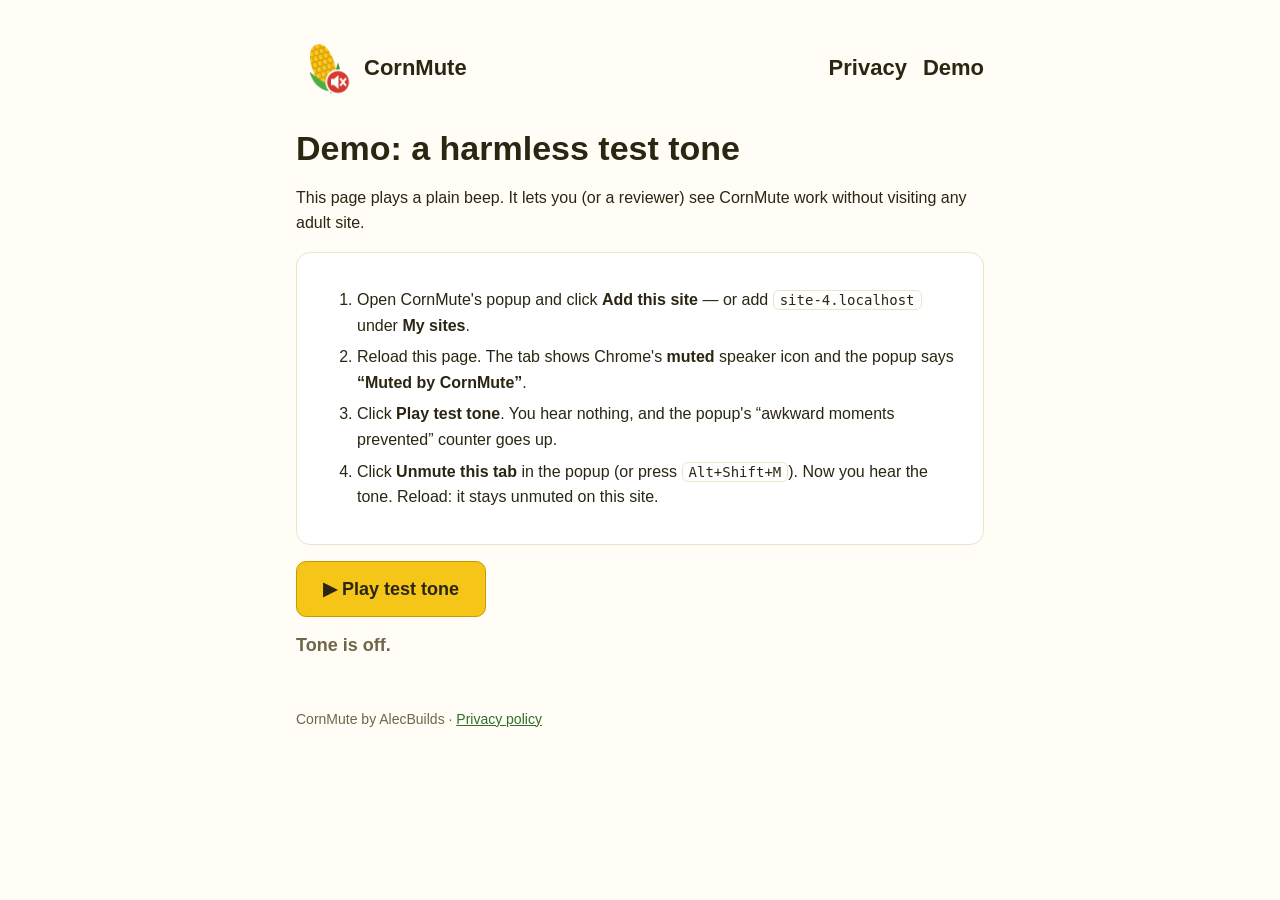
==== demo.html @ ad5e20b4 "Add files via upload" ====
<!doctype html>
<html lang="en">
<head>
<meta charset="utf-8"><meta name="viewport" content="width=device-width, initial-scale=1">
<title>CornMute demo – test tone</title>
<link rel="icon" href="favicon.png"><link rel="stylesheet" href="style.css">
<style>
  #play { font-size: 18px; padding: 16px 26px; }
  #state { font-weight: 700; font-size: 18px; margin-top: 14px; }
  ol li { margin: 6px 0; }
</style>
</head>
<body><main>
<header class="top"><img src="icon128.png" alt="CornMute icon"><a href="./">CornMute</a>
  <nav><a href="privacy.html">Privacy</a><a href="demo.html">Demo</a></nav></header>

<h1>Demo: a harmless test tone</h1>
<p>This page plays a plain beep. It lets you (or a reviewer) see CornMute work without visiting any adult site.</p>

<div class="card">
  <ol>
    <li>Open CornMute's popup and click <b>Add this site</b> — or add <code id="host">this site</code> under <b>My sites</b>.</li>
    <li>Reload this page. The tab shows Chrome's <b>muted</b> speaker icon and the popup says <b>“Muted by CornMute”</b>.</li>
    <li>Click <b>Play test tone</b>. You hear nothing, and the popup's “awkward moments prevented” counter goes up.</li>
    <li>Click <b>Unmute this tab</b> in the popup (or press <kbd>Alt+Shift+M</kbd>). Now you hear the tone. Reload: it stays unmuted on this site.</li>
  </ol>
</div>

<button id="play" class="btn">▶ Play test tone</button>
<div id="state" class="muted">Tone is off.</div>

<footer>CornMute by AlecBuilds · <a href="privacy.html">Privacy policy</a></footer>
<script>
  document.getElementById('host').textContent = location.hostname;
  let ctx, osc;
  const btn = document.getElementById('play'), state = document.getElementById('state');
  function start() {
    ctx = ctx || new AudioContext();
    osc = ctx.createOscillator(); const gain = ctx.createGain(); gain.gain.value = 0.08;
    osc.type = 'sine'; osc.frequency.value = 523.25; osc.connect(gain).connect(ctx.destination); osc.start();
    ctx.resume();
    btn.textContent = '■ Stop test tone'; state.textContent = 'Tone is playing (you only hear it if the tab is unmuted).';
  }
  function stop() { osc && osc.stop(); osc = null; btn.textContent = '▶ Play test tone'; state.textContent = 'Tone is off.'; }
  btn.addEventListener('click', () => (osc ? stop() : start()));
</script>
</main></body></html>
---- style.css ----
:root { --bg:#fffdf6; --card:#fff; --text:#2b2612; --muted:#6f6649; --line:#ece4c8; --corn:#f5c518; --corn-dark:#c99a00; --accent:#2f6f2b; }
@media (prefers-color-scheme: dark) { :root { --bg:#1d1b14; --card:#27241a; --text:#f4efdc; --muted:#b8ae8a; --line:#3b3625; --accent:#8fd18a; } }
* { box-sizing: border-box; }
body { margin:0; background:var(--bg); color:var(--text); font:16px/1.6 -apple-system,BlinkMacSystemFont,"Segoe UI",Roboto,Helvetica,Arial,sans-serif; }
main { max-width: 720px; margin: 0 auto; padding: 40px 16px 64px; }
header.top { display:flex; align-items:center; gap:12px; }
header.top img { width:56px; height:56px; }
header.top a { color: inherit; text-decoration: none; font-weight: 800; font-size: 22px; }
nav { margin-left:auto; display:flex; gap:16px; font-size:15px; }
a { color: var(--accent); }
h1 { font-size: 34px; line-height:1.2; margin: 32px 0 12px; }
h2 { margin-top: 32px; }
.card { background:var(--card); border:1px solid var(--line); border-radius:14px; padding:18px 20px; margin:16px 0; }
.btn { display:inline-block; background:var(--corn); border:1px solid var(--corn-dark); color:#2b2612; font-weight:700; padding:12px 20px; border-radius:10px; text-decoration:none; font-size:16px; cursor:pointer; }
.muted { color: var(--muted); }
code, kbd { font: 14px ui-monospace, Menlo, monospace; background: var(--card); border:1px solid var(--line); border-radius:6px; padding:1px 6px; }
footer { margin-top: 48px; font-size: 14px; color: var(--muted); }
ul li { margin: 4px 0; }
@media (max-width: 520px) { nav { gap: 10px; font-size: 14px; } h1 { font-size: 28px; } }
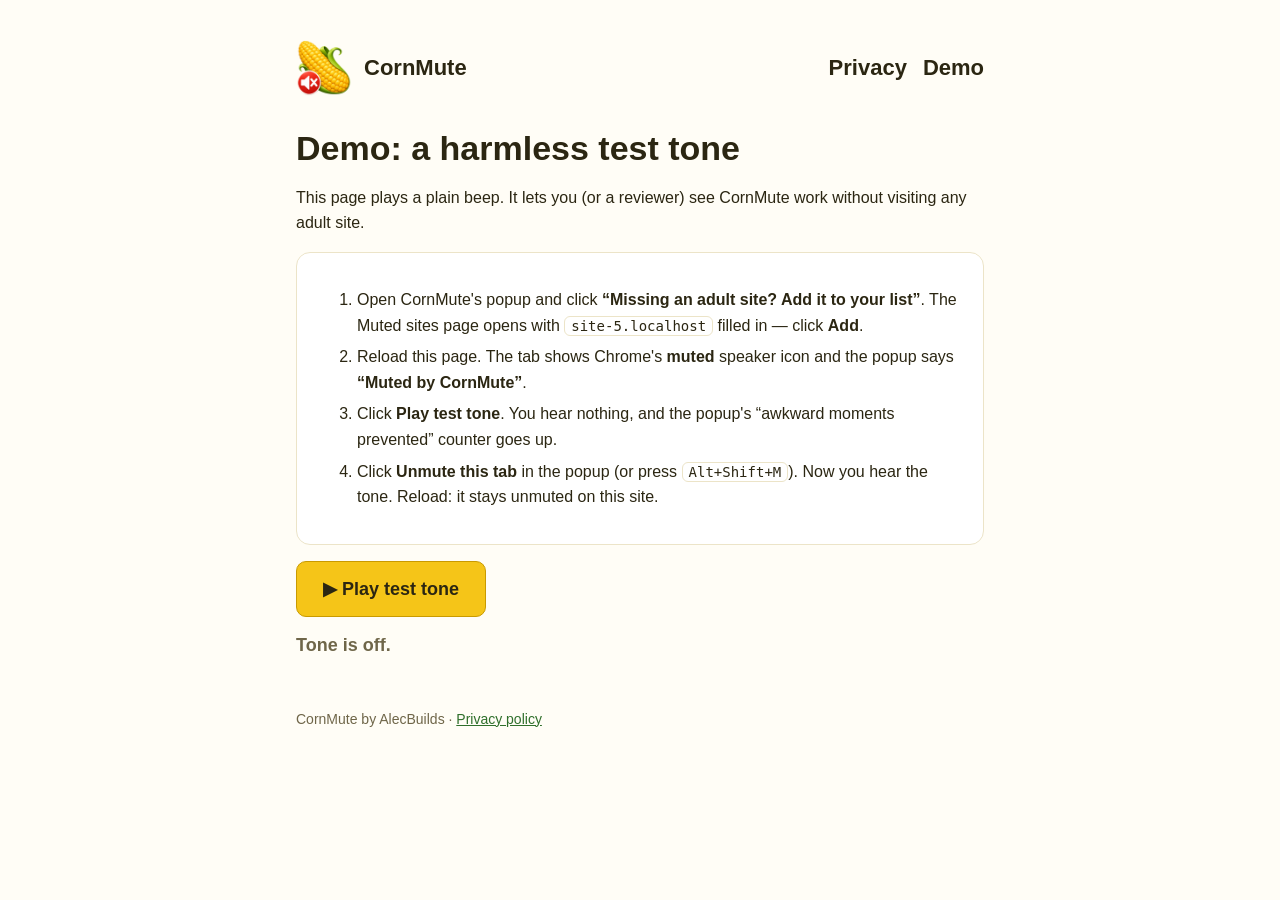
==== commit 329df263: "Add files via upload" ====
--- a/demo.html
+++ b/demo.html
@@ -19,7 +19,7 @@
 
 <div class="card">
   <ol>
-    <li>Open CornMute's popup and click <b>Add this site</b> — or add <code id="host">this site</code> under <b>My sites</b>.</li>
+    <li>Open CornMute's popup and click <b>“Missing an adult site? Add it to your list”</b>. The Muted sites page opens with <code id="host">this site</code> filled in — click <b>Add</b>.</li>
     <li>Reload this page. The tab shows Chrome's <b>muted</b> speaker icon and the popup says <b>“Muted by CornMute”</b>.</li>
     <li>Click <b>Play test tone</b>. You hear nothing, and the popup's “awkward moments prevented” counter goes up.</li>
     <li>Click <b>Unmute this tab</b> in the popup (or press <kbd>Alt+Shift+M</kbd>). Now you hear the tone. Reload: it stays unmuted on this site.</li>
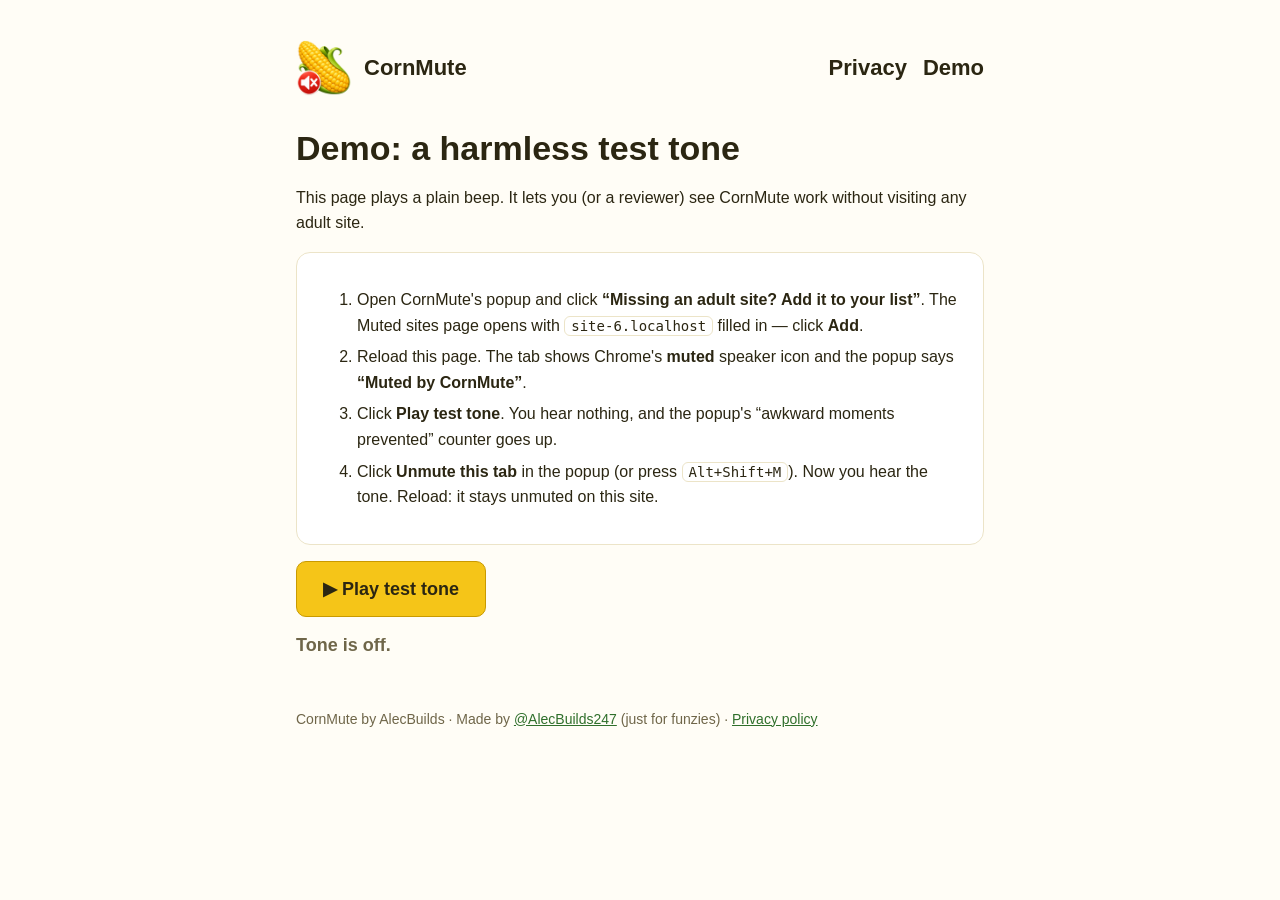
==== commit 5c67d146: "Add files via upload" ====
--- a/demo.html
+++ b/demo.html
@@ -29,7 +29,7 @@
 <button id="play" class="btn">▶ Play test tone</button>
 <div id="state" class="muted">Tone is off.</div>
 
-<footer>CornMute by AlecBuilds · <a href="privacy.html">Privacy policy</a></footer>
+<footer>CornMute by AlecBuilds · Made by <a href="https://x.com/AlecBuilds247" target="_blank" rel="noopener">@AlecBuilds247</a> (just for funzies) · <a href="privacy.html">Privacy policy</a></footer>
 <script>
   document.getElementById('host').textContent = location.hostname;
   let ctx, osc;
@@ -44,4 +44,5 @@
   function stop() { osc && osc.stop(); osc = null; btn.textContent = '▶ Play test tone'; state.textContent = 'Tone is off.'; }
   btn.addEventListener('click', () => (osc ? stop() : start()));
 </script>
+<script src="config.js"></script>
 </main></body></html>
--- a/style.css
+++ b/style.css
@@ -1,6 +1,7 @@
 :root { --bg:#fffdf6; --card:#fff; --text:#2b2612; --muted:#6f6649; --line:#ece4c8; --corn:#f5c518; --corn-dark:#c99a00; --accent:#2f6f2b; }
 @media (prefers-color-scheme: dark) { :root { --bg:#1d1b14; --card:#27241a; --text:#f4efdc; --muted:#b8ae8a; --line:#3b3625; --accent:#8fd18a; } }
 * { box-sizing: border-box; }
+[hidden] { display: none !important; }
 body { margin:0; background:var(--bg); color:var(--text); font:16px/1.6 -apple-system,BlinkMacSystemFont,"Segoe UI",Roboto,Helvetica,Arial,sans-serif; }
 main { max-width: 720px; margin: 0 auto; padding: 40px 16px 64px; }
 header.top { display:flex; align-items:center; gap:12px; }
